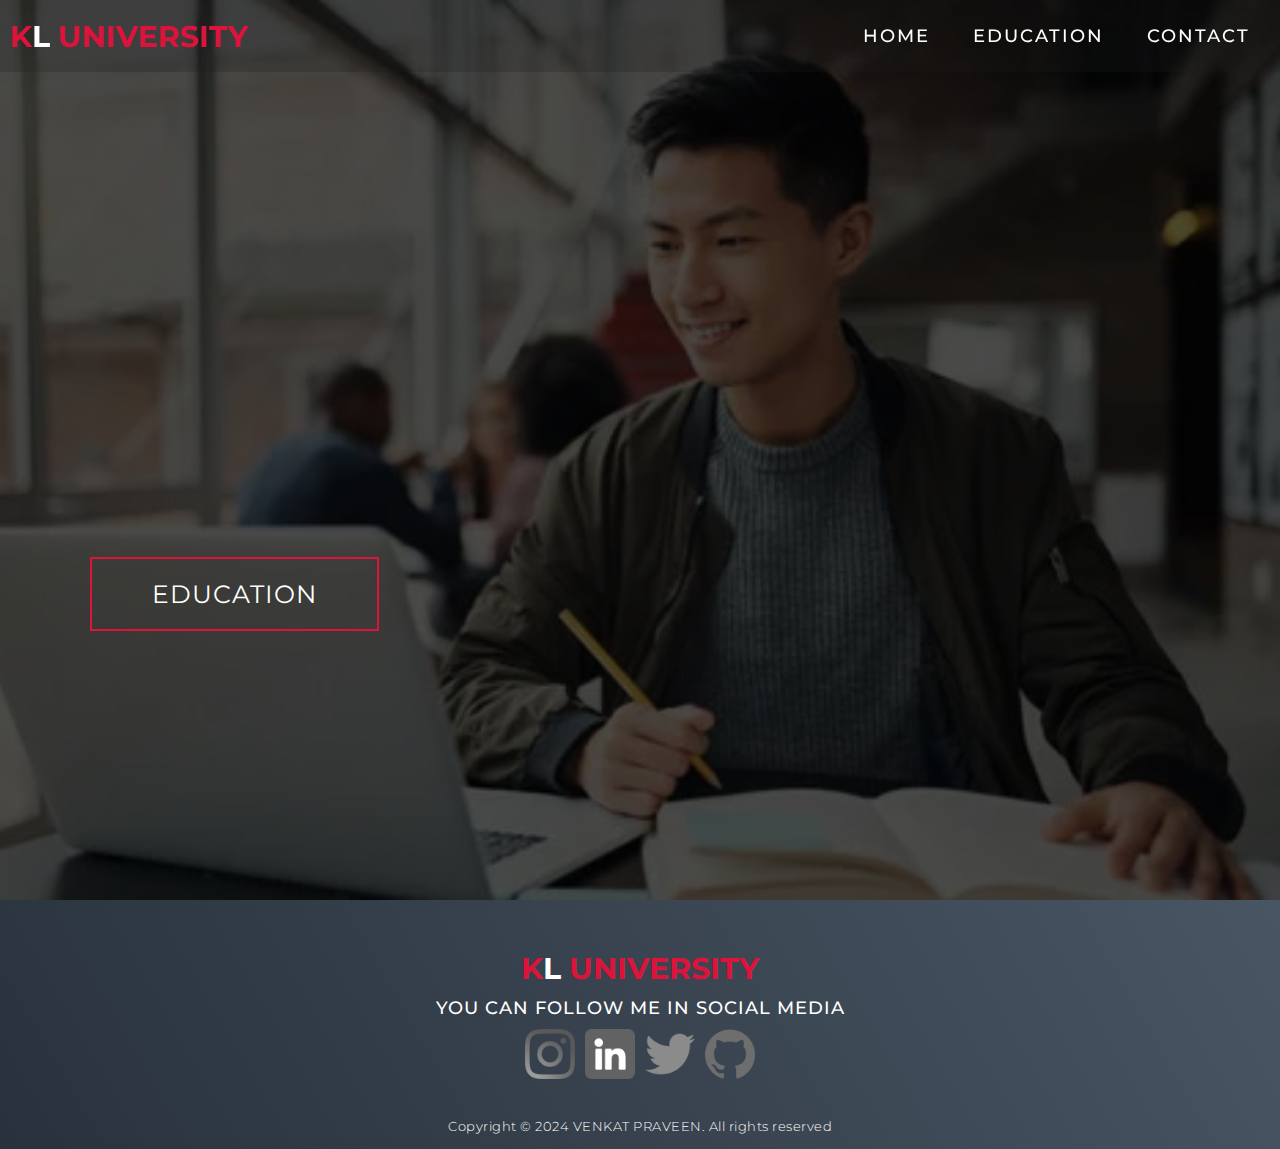
==== index.html @ 954fa5d1 "Add files via upload" ====
<!DOCTYPE html>
<html lang="en">

<head>
  <link rel="shortcut icon" type="x-icon" href="KLU.png">
  <meta charset="UTF-8">
  <meta name="viewport" content="width=device-width, initial-scale=1.0">
  <link rel="stylesheet" href="style.css">
  <title>KL University</title>
</head>

<body>
  <!-- Header -->
  <section id="header">
    <div class="header container">
      <div class="nav-bar">
        <div class="brand">
          <a href="index.html">
            <h1><span>K</span>L  <span>University</span></h1>
          </a>
        </div>
        <div class="nav-list">
          <div class="hamburger">
            <div class="bar"></div>
          </div>
          <ul>
            <li><a href="index.html" data-after="Home">Home</a></li>
            <li><a href="KLU.html" data-after="Education">Education</a></li>
            <li><a href="CONTACT.html" data-after="Contact">Contact</a></li>
          </ul>
        </div>
      </div>
    </div>
  </section>
  <!-- End Header -->


  <!-- Hero Section  -->
  <section id="hero">
    <div class="hero container">
      <div>
        <h1>HELLO, <span></span></h1>
        <h1>WELCOME TO   <span></span></h1>
        <h1> KLU WEBSITE<span></span></h1>
        <a href="KLU.html" type="button" class="cta">EDUCATION</a>
      </div>
    </div>
  </section>
  <!-- End Hero Section  -->

  <!-- Footer -->
  <section id="footer">
    <div class="footer container">
      <div class="brand">
        <h1><span>K</span>L <span>University</span></h1>
      </div>
      <h2>YOU CAN FOLLOW ME IN SOCIAL MEDIA </DETAILS></h2>
      <div class="social-icon">
        <div class="social-item">
          <a href="https://www.instagram.com/vikramadhitya69/"><img src="instagram.png" /></a>
        </div>
        <div class="social-item">
          <a href="https://www.linkedin.com/in/venkat-praveen-241b51280"><img src="linkedin.png" /></a>
        </div>
        <div class="social-item">
          <a href="https://twitter.com/VENKATPRAEEN06"><img src="twitter.png" /></a>
        </div>
        <div class="social-item">
          <a href="https://github.com/venkatpraveen06"><img src="github (1).png" /></a>
        </div>
      </div>
      <p>Copyright © 2024 VENKAT PRAVEEN. All rights reserved</p>
    </div>
  </section>
  <!-- End Footer -->
  <script src="./app.js"></script>
</body>

</html>
---- style.css ----
@import 'https://fonts.googleapis.com/css?family=Montserrat:300, 400, 700&display=swap';
* {
	padding: 0;
	margin: 0;
	box-sizing: border-box;
}
html {
	font-size: 10px;
	font-family: 'Montserrat', sans-serif;
	scroll-behavior: smooth;
}
a {
	text-decoration: none;
}
.container {
	min-height: 100vh;
	width: 100%;
	display: flex;
	align-items: center;
	justify-content: center;
}
img {
	height: 100%;
	width: 100%;
	object-fit: cover;
}
p {
	color: black;
	font-size: 1.4rem;
	margin-top: 5px;
	line-height: 2.5rem;
	font-weight: 300;
	letter-spacing: 0.05rem;
}
.section-title {
	font-size: 10rem;
	font-weight: 300;
	color: black;
	margin-bottom: 10px;
	text-transform: uppercase;
	letter-spacing: 0.2rem;
	text-align: center;
}
.section-title span {
	color: crimson;
}

.cta {
	display: inline-block;
	padding: 10px 30px;
	color: white;
	background-color: transparent;
	border: 2px solid crimson;
	font-size: 2rem;
	text-transform: uppercase;
	letter-spacing: 0.1rem;
	margin-top: 30px;
	transition: 0.3s ease;
	transition-property: background-color, color;
}
.cta:hover {
	color: white;
	background-color: crimson;
}
.brand h1 {
	font-size: 3rem;
	text-transform: uppercase;
	color: white;
}
.brand h1 span {
	color: crimson;
}

/* Header section */
#header {
	position: fixed;
	z-index: 1000;
	left: 0;
	top: 0;
	width: 100vw;
	height: auto;
}
#header .header {
	min-height: 8vh;
	background-color: rgba(31, 30, 30, 0.24);
	transition: 0.3s ease background-color;
}
#header .nav-bar {
	display: flex;
	align-items: center;
	justify-content: space-between;
	width: 100%;
	height: 100%;
	max-width: 1300px;
	padding: 0 10px;
}
#header .nav-list ul {
	list-style: none;
	position: absolute;
	background-color: rgb(31, 30, 30);
	width: 100vw;
	height: 100vh;
	left: 100%;
	top: 0;
	display: flex;
	flex-direction: column;
	justify-content: center;
	align-items: center;
	z-index: 1;
	overflow-x: hidden;
	transition: 0.5s ease left;
}
#header .nav-list ul.active {
	left: 0%;
}
#header .nav-list ul a {
	font-size: 2.0rem;
	font-weight: 500;
	letter-spacing: 0.2rem;
	text-decoration: none;
	color: white;
	text-transform: uppercase;
	padding: 20px;
	display: block;
}
#header .nav-list ul a::after {
	content: attr(data-after);
	position: absolute;
	top: 50%;
	left: 50%;
	transform: translate(-50%, -50%) scale(0);
	color: rgba(240, 248, 255, 0.021);
	font-size: 13rem;
	letter-spacing: 50px;
	z-index: -1;
	transition: 0.3s ease letter-spacing;
}
#header .nav-list ul li:hover a::after {
	transform: translate(-50%, -50%) scale(1);
	letter-spacing: initial;
}
#header .nav-list ul li:hover a {
	color: crimson;
}
#header .hamburger {
	height: 60px;
	width: 60px;
	display: inline-block;
	border: 3px solid white;
	border-radius: 50%;
	position: relative;
	display: flex;
	align-items: center;
	justify-content: center;
	z-index: 100;
	cursor: pointer;
	transform: scale(0.8);
	margin-right: 20px;
}
#header .hamburger:after {
	position: absolute;
	content: '';
	height: 100%;
	width: 100%;
	border-radius: 50%;
	border: 3px solid white;
	animation: hamburger_puls 1s ease infinite;
}
#header .hamburger .bar {
	height: 2px;
	width: 30px;
	position: relative;
	background-color: white;
	z-index: -1;
}
#header .hamburger .bar::after,
#header .hamburger .bar::before {
	content: '';
	position: absolute;
	height: 100%;
	width: 100%;
	left: 0;
	background-color: white;
	transition: 0.3s ease;
	transition-property: top, bottom;
}
#header .hamburger .bar::after {
	top: 8px;
}
#header .hamburger .bar::before {
	bottom: 8px;
}
#header .hamburger.active .bar::before {
	bottom: 0;
}
#header .hamburger.active .bar::after {
	top: 0;
}
/* End Header section */

/* Hero Section */
#hero {
	background-image: url(KLUE.webp);
	background-size: cover;
	background-position: top center;
	position: relative;
	z-index: 1;
}
#hero::after {
	content: '';
	position: absolute;
	left: 0;
	top: 0;
	height: 100%;
	width: 100%;
	background-color: black;
	opacity: 0.7;
	z-index: -1;
}
#hero .hero {
	max-width: 1200px;
	margin: 0 auto;
	padding: 0 50px;
	justify-content: flex-start;
}
#hero h1 {
	display: block;
	width: fit-content;
	font-size: 4rem;
	position: relative;
	color: transparent;
	animation: text_reveal 0.5s ease forwards;
	animation-delay: 1s;
}
#hero h1:nth-child(1) {
	animation-delay: 1s;
}
#hero h1:nth-child(2) {
	animation-delay: 2s;
}
#hero h1:nth-child(3) {
	animation: text_reveal_name 0.5s ease forwards;
	animation-delay: 3s;
}
#hero h1 span {
	position: absolute;
	top: 0;
	left: 0;
	height: 100%;
	width: 0;
	background-color: crimson;
	animation: text_reveal_box 1s ease;
	animation-delay: 0.5s;
}
#hero h1:nth-child(1) span {
	animation-delay: 0.5s;
}
#hero h1:nth-child(2) span {
	animation-delay: 1.5s;
}
#hero h1:nth-child(3) span {
	animation-delay: 2.5s;
}

/* End Hero Section */


#KLU.KLU {
	flex-direction: column;
	text-align: center;
	max-width: 1500px;
	margin: 0 auto;
	padding: 100px 0;
	
}
#KLU .KLU-top {
	max-width: 500px;
	margin: 0 auto;
}
#KLU .KLU-bottom {
	display: flex;
	align-items: center;
	justify-content: center;
	flex-wrap: wrap;
	margin-top: 50px;
}
#KLU .KLU-item {
	flex-basis: 80%;
	display: flex;
	align-items: flex-start;
	justify-content: center;
	flex-direction: column;
	padding: 30px;
	border-radius: 10px;
	background-image: linear-gradient(60deg, #29323c 0%, #485563 100%);
	background-size: cover;
	margin: 10px 5%;
	position: relative;
	z-index: 1;
	overflow: hidden;
}
#KLU .KLU-item::after {
	content: '';
	position: absolute;
	left: 0;
	top: 0;
	height: 100%;
	width: 100%;
	background-image: linear-gradient(60deg, #29323c 0%, #485563 100%);
	opacity: 0.9;
	z-index: -1;
}
#KLU .KLU-bottom .icon {
	height: 80px;
	width: 80px;
	margin-bottom: 20px;
}
#KLU .KLU-item h2 {
	font-size: 4rem;
	color: white;
	margin-bottom: 10px;
	text-transform: uppercase;
}
#KLU .KLU-item p {
	color: white;
	text-align: left;
}
/* End KLU Section */

/* contact Section */
#Contact .Contact {
	flex-direction: column;
	max-width: 1200px;
	margin: 0 auto;
	width: 90%;
}
#Contact .Contact-items {
	/* max-width: 400px; */
	width: 100%;
}
#Contact .Contact-item {
	width: 80%;
	padding: 20px;
	text-align: center;
	border-radius: 10px;
	padding: 30px;
	margin: 30px;
	display: flex;
	justify-content: center;
	align-items: center;
	flex-direction: column;
	box-shadow: 0px 0px 18px 0 #0000002c;
	transition: 0.3s ease box-shadow;
}
#Contact .Contact-item:hover {
	box-shadow: 0px 0px 5px 0 #0000002c;
}
#Contact .icon {
	width: 70px;
	margin: 0 auto;
	margin-bottom: 10px;
}
#Contact .Contact-info h1 {
	font-size: 2.5rem;
	font-weight: 500;
	margin-bottom: 5px;
}
#Contact .Contact-info h2 {
	font-size: 1.3rem;
	line-height: 2rem;
	font-weight: 500;
}
/*End contact Section */

/* Footer */
#footer {
	background-image: linear-gradient(60deg, #29323c 0%, #485563 100%);
}
#footer .footer {
	min-height: 200px;
	flex-direction: column;
	padding-top: 50px;
	padding-bottom: 10px;
}
#footer h2 {
	color: white;
	font-weight: 500;
	font-size: 1.8rem;
	letter-spacing: 0.1rem;
	margin-top: 10px;
	margin-bottom: 10px;
}
#footer .social-icon {
	display: flex;
	margin-bottom: 30px;
}
#footer .social-item {
	height: 50px;
	width: 50px;
	margin: 0 5px;
}
#footer .social-item img {
	filter: grayscale(1);
	transition: 0.3s ease filter;
}
#footer .social-item:hover img {
	filter: grayscale(0);
}
#footer p {
	color: white;
	font-size: 1.3rem;
}
/* End Footer */

/* Keyframes */
@keyframes hamburger_puls {
	0% {
		opacity: 1;
		transform: scale(1);
	}
	100% {
		opacity: 0;
		transform: scale(1.4);
	}
}
@keyframes text_reveal_box {
	50% {
		width: 100%;
		left: 0;
	}
	100% {
		width: 0;
		left: 100%;
	}
}
@keyframes text_reveal {
	100% {
		color: white;
	}
}
@keyframes text_reveal_name {
	100% {
		color: crimson;
		font-weight: 500;
	}
}
/* End Keyframes */

/* Media Query For Tablet */
@media only screen and (min-width: 768px) {
	.cta {
		font-size: 2.5rem;
		padding: 20px 60px;
	}
	h1.section-title {
		font-size: 6rem;
	}

	/* Hero */
	#hero h1 {
		font-size: 7rem;
	}
	/* End Hero */

	/* KLU Section */
	#KLU.KLU-bottom .KLU-item {
		flex-basis: 45%;
		margin: 2.5%;
	}
	/* End KLU Section */


	/* Project */
	#SKILLS .SKILLS-item {
		flex-direction: row;
	}
	#SKILLS .SKILLS-item:nth-child(even) {
		flex-direction: row-reverse;
	}
	#SKILLS .SKILLS-item {
		height: 400px;
		margin: 0;
		width: 100%;
		border-radius: 0;
	}
	#SKILLS .all-SKILLS .SKILLS-info {
		height: 100%;
	}
	#SKILLS .all-SKILLS .SKILLS-img {
		height: 100%;
	}
	/* End Project */

	/* About */
	#about .about {
		flex-direction: row;
	}
	#about .col-left {
		width: 600px;
		height: 400px;
		padding-left: 60px;
	}
	#about .about .col-left .about-img::after {
		left: -45px;
		top: 34px;
		height: 98%;
		width: 98%;
		border: 10px solid crimson;
	}
	#about .col-right {
		text-align: left;
		padding: 30px;
	}
	#about .col-right h1 {
		text-align: left;
	}
	/* End About */

	/* contact  */
	#contact .contact {
		flex-direction: column;
		padding: 100px 0;
		align-items: center;
		justify-content: center;
		min-width: 20vh;
	}
	#contact .contact-items {
		width: 100%;
		display: flex;
		flex-direction: row;
		justify-content: space-evenly;
		margin: 0;
	}
	#contact .contact-item {
		width: 30%;
		margin: 0;
		flex-direction: row;
	}
	#contact .contact-item .icon {
		height: 100px;
		width: 100px;
	}
	#contact .contact-item .icon img {
		object-fit: contain;
	}
	#contact .contact-item .contact-info {
		width: 100%;
		text-align: left;
		padding-left: 20px;
	}
	/* End contact  */
}
/* End Media Query For Tablet */

/* Media Query For Desktop */
@media only screen and (min-width: 1200px) {
	/* header */
	#header .hamburger {
		display: none;
	}
	#header .nav-list ul {
		position: initial;
		display: block;
		height: auto;
		width: fit-content;
		background-color: transparent;
	}
	#header .nav-list ul li {
		display: inline-block;
	}
	#header .nav-list ul li a {
		font-size: 1.8rem;
	}
	#header .nav-list ul a:after {
		display: none;
	}
	/* End header */

	

	#sKLU.KLU-bottom.KLU-item {
		flex-basis: 22%;
		margin: 1.5%;
	}
}
/* End  Media Query For Desktop */
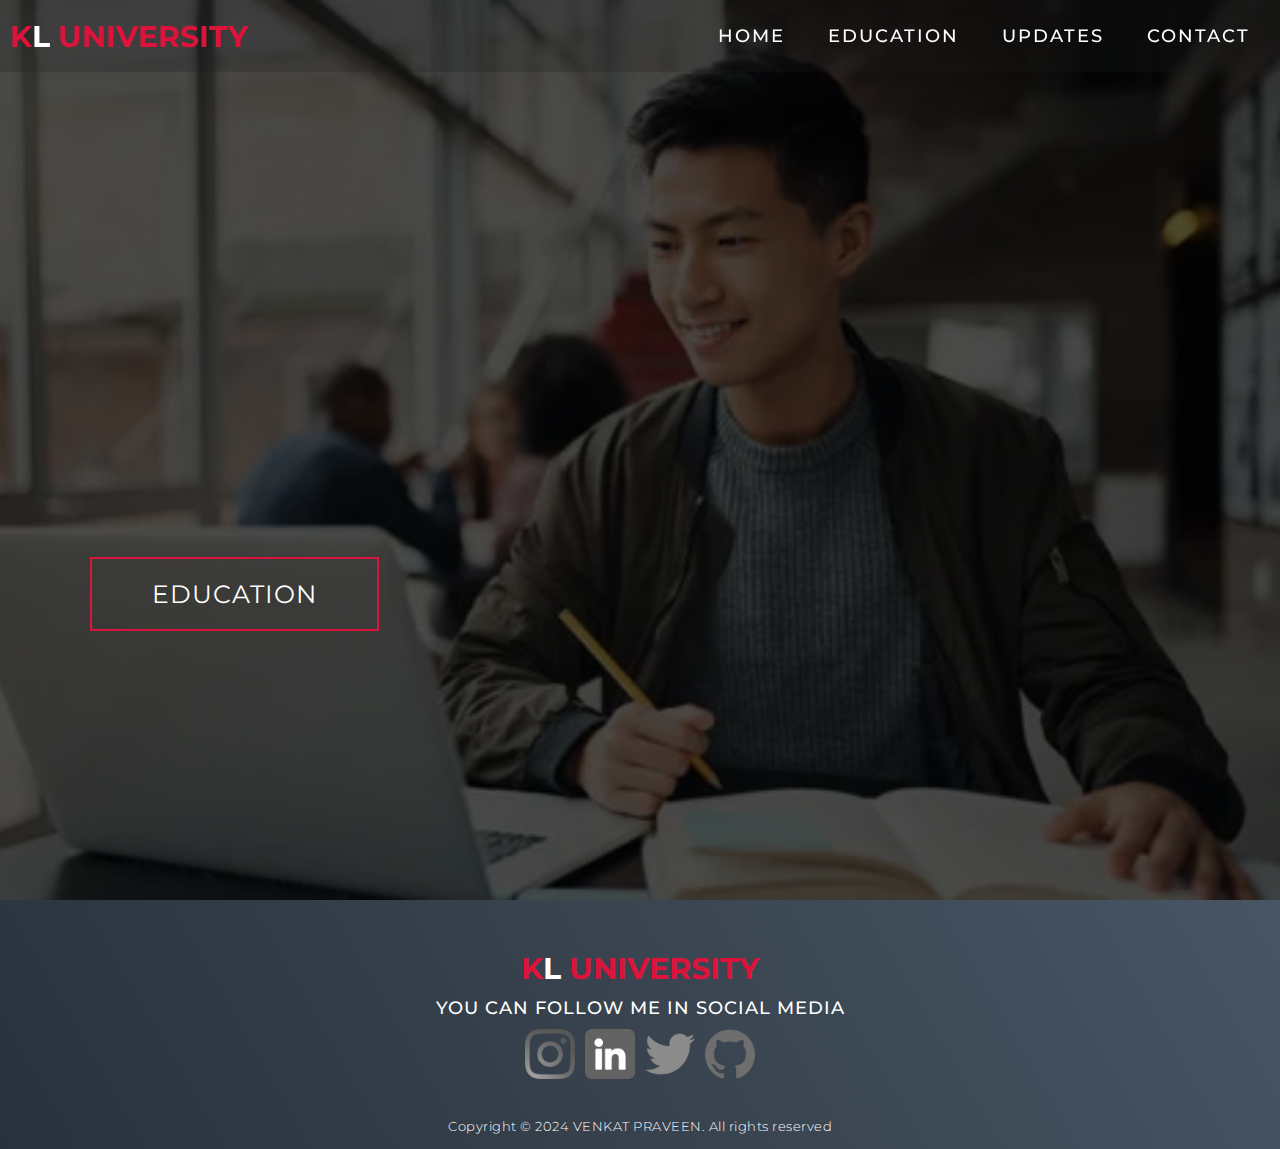
==== commit 5a94f5e7: "Update index.html" ====
--- a/index.html
+++ b/index.html
@@ -26,7 +26,8 @@
           <ul>
             <li><a href="index.html" data-after="Home">Home</a></li>
             <li><a href="KLU.html" data-after="Education">Education</a></li>
-            <li><a href="CONTACT.html" data-after="Contact">Contact</a></li>
+            <li><a href="KLU.html" data-after="Education">UPDATES</a></li>
+            <li><a href="Contact.html" data-after="Contact">Contact</a></li>
           </ul>
         </div>
       </div>
@@ -41,7 +42,7 @@
       <div>
         <h1>HELLO, <span></span></h1>
         <h1>WELCOME TO   <span></span></h1>
-        <h1> KLU WEBSITE<span></span></h1>
+        <h1> KLU WEBSITEs<span></span></h1>
         <a href="KLU.html" type="button" class="cta">EDUCATION</a>
       </div>
     </div>
@@ -76,4 +77,4 @@
   <script src="./app.js"></script>
 </body>
 
-</html>+</html>
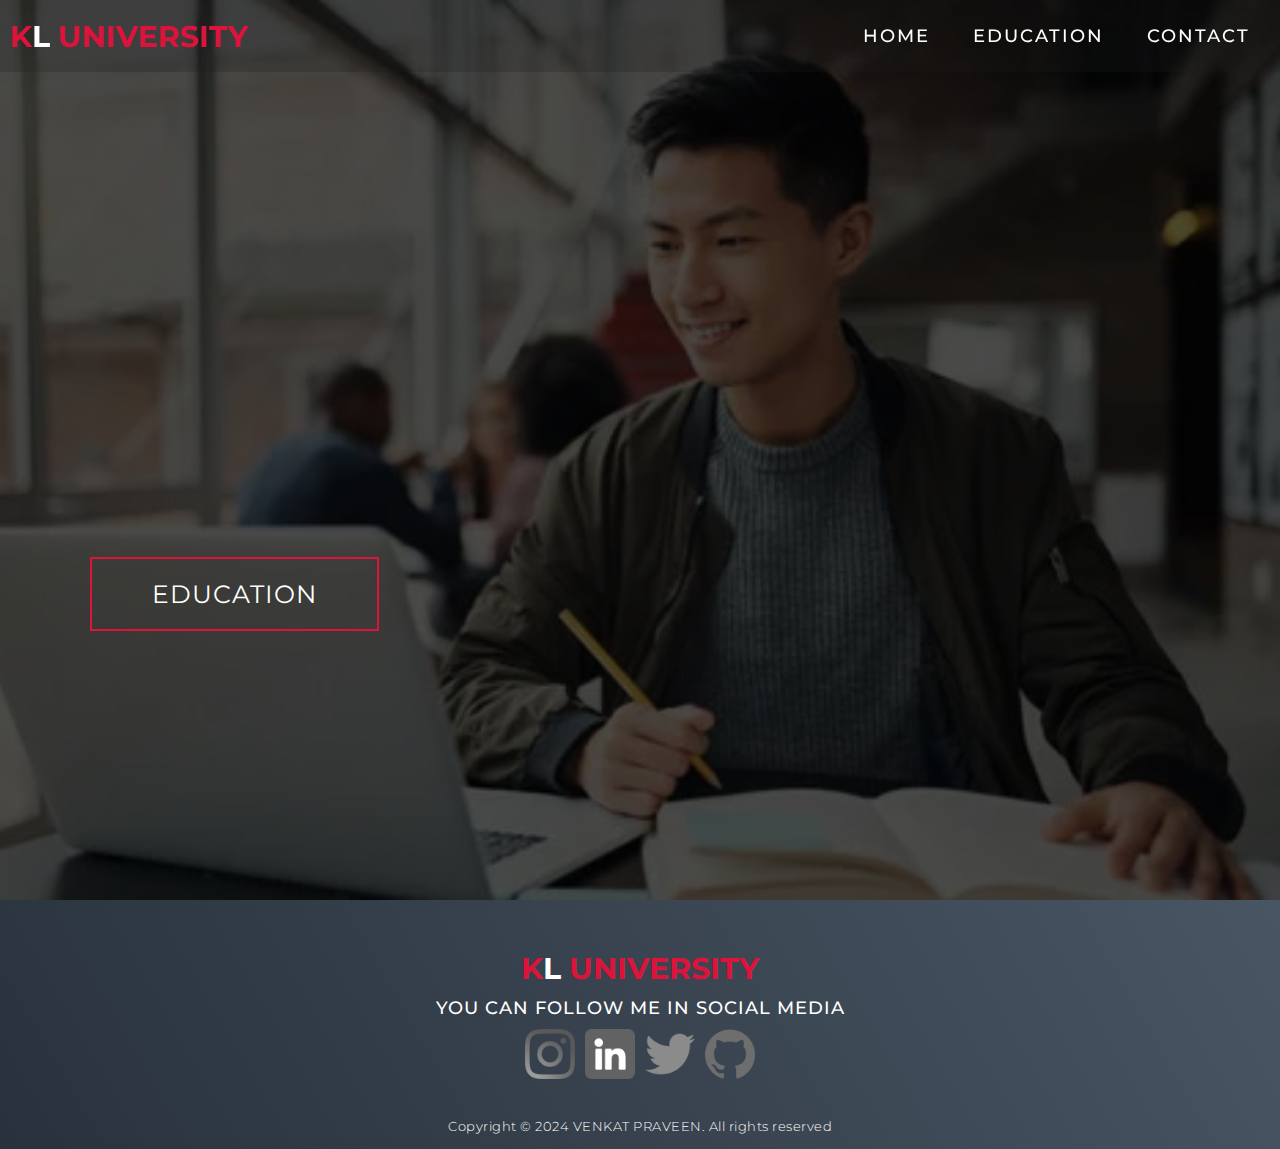
==== commit f18a85af: "Update index.html" ====
--- a/index.html
+++ b/index.html
@@ -26,7 +26,6 @@
           <ul>
             <li><a href="index.html" data-after="Home">Home</a></li>
             <li><a href="KLU.html" data-after="Education">Education</a></li>
-            <li><a href="KLU.html" data-after="Education">UPDATES</a></li>
             <li><a href="Contact.html" data-after="Contact">Contact</a></li>
           </ul>
         </div>
